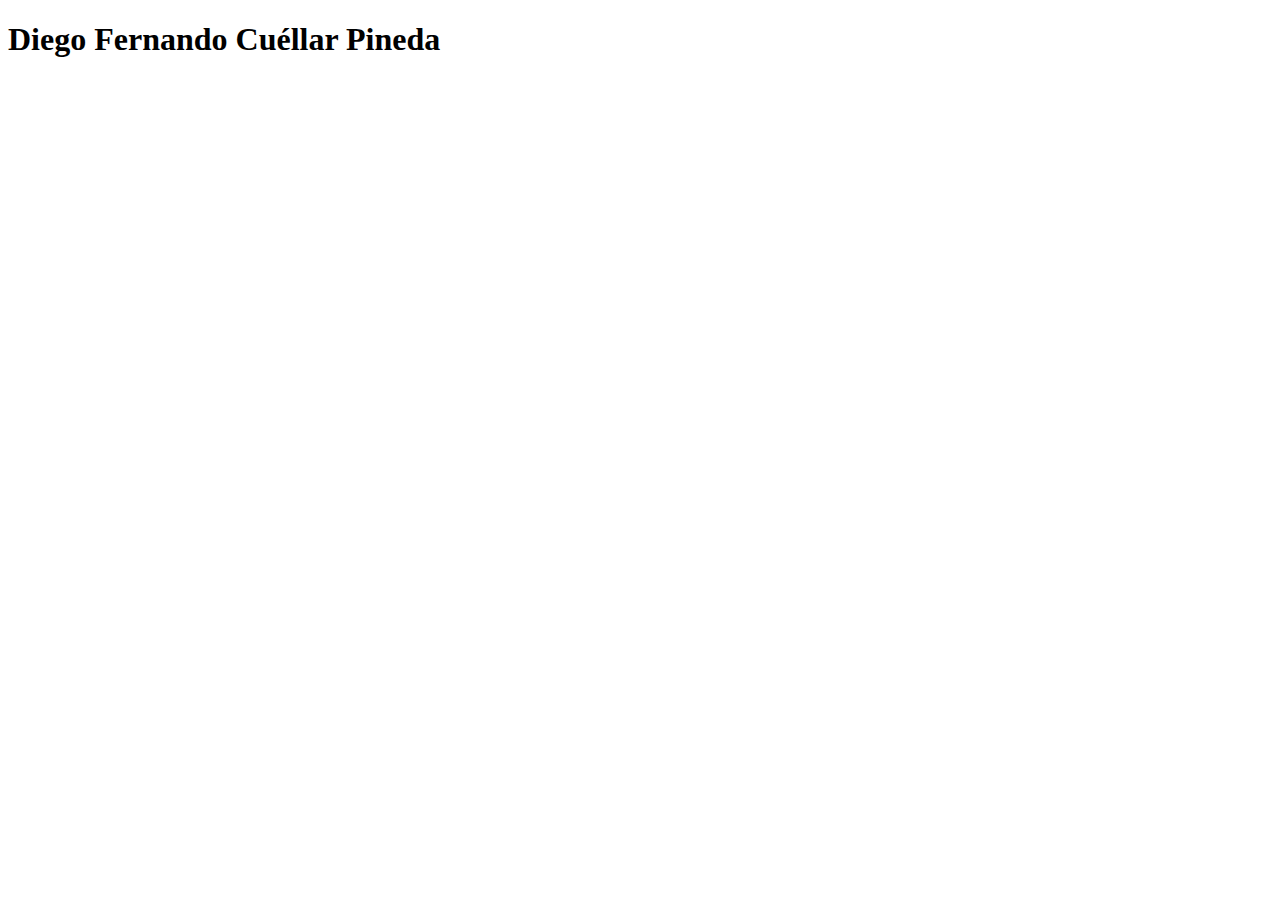
==== src/index.html @ ebdc111f "inicio de la página" ====
<!DOCTYPE html>
<html>
<head>
    <meta charset="UTF-8">
    <meta http-equiv="X-UA-Compatible" content="IE=edge">
    <meta name="viewport" content="width=device-width, initial-scale=1.0">
    <title>Perfil personal</title>
</head>
<body>
    <header>
        <h1>Diego Fernando Cuéllar Pineda</h1>
    </header>
    <main>
        <p></p>
    </main>
</body>
</html>
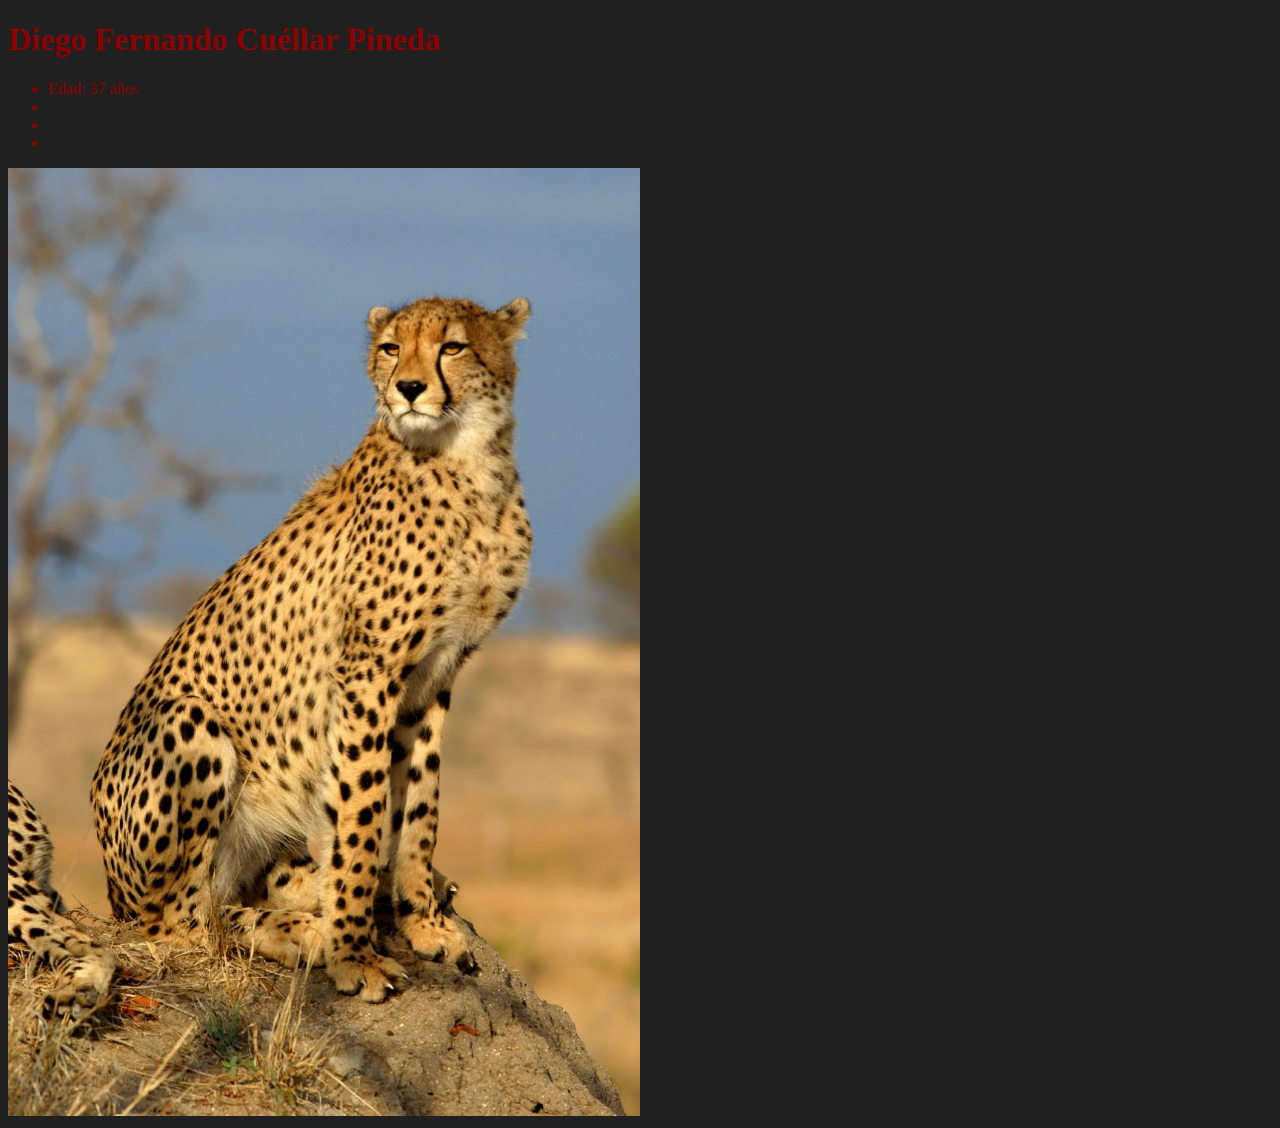
==== commit 82cd7ec4: "Modificaión" ====
--- a/src/index.html
+++ b/src/index.html
@@ -1,6 +1,7 @@
 <!DOCTYPE html>
 <html>
 <head>
+    <link rel="stylesheet" href="index.css">
     <meta charset="UTF-8">
     <meta http-equiv="X-UA-Compatible" content="IE=edge">
     <meta name="viewport" content="width=device-width, initial-scale=1.0">
@@ -11,7 +12,14 @@
         <h1>Diego Fernando Cuéllar Pineda</h1>
     </header>
     <main>
+        <ul>
+            <li>Edad: 37 años</li>
+            <li></li>
+            <li></li>
+            <li></li>
+        </ul>
         <p></p>
+        <img src="guepardo.jpg" alt="" srcset="">
     </main>
 </body>
 </html>--- a/src/index.css
+++ b/src/index.css
@@ -0,0 +1,13 @@
+* {
+    color: darkred;
+    background-color: #202020;
+}
+h1:hover {
+    color: blueviolet;
+}
+img {
+    height: 50%;
+    width: 50%;
+    margin: auto;
+    align-self: auto;
+}
